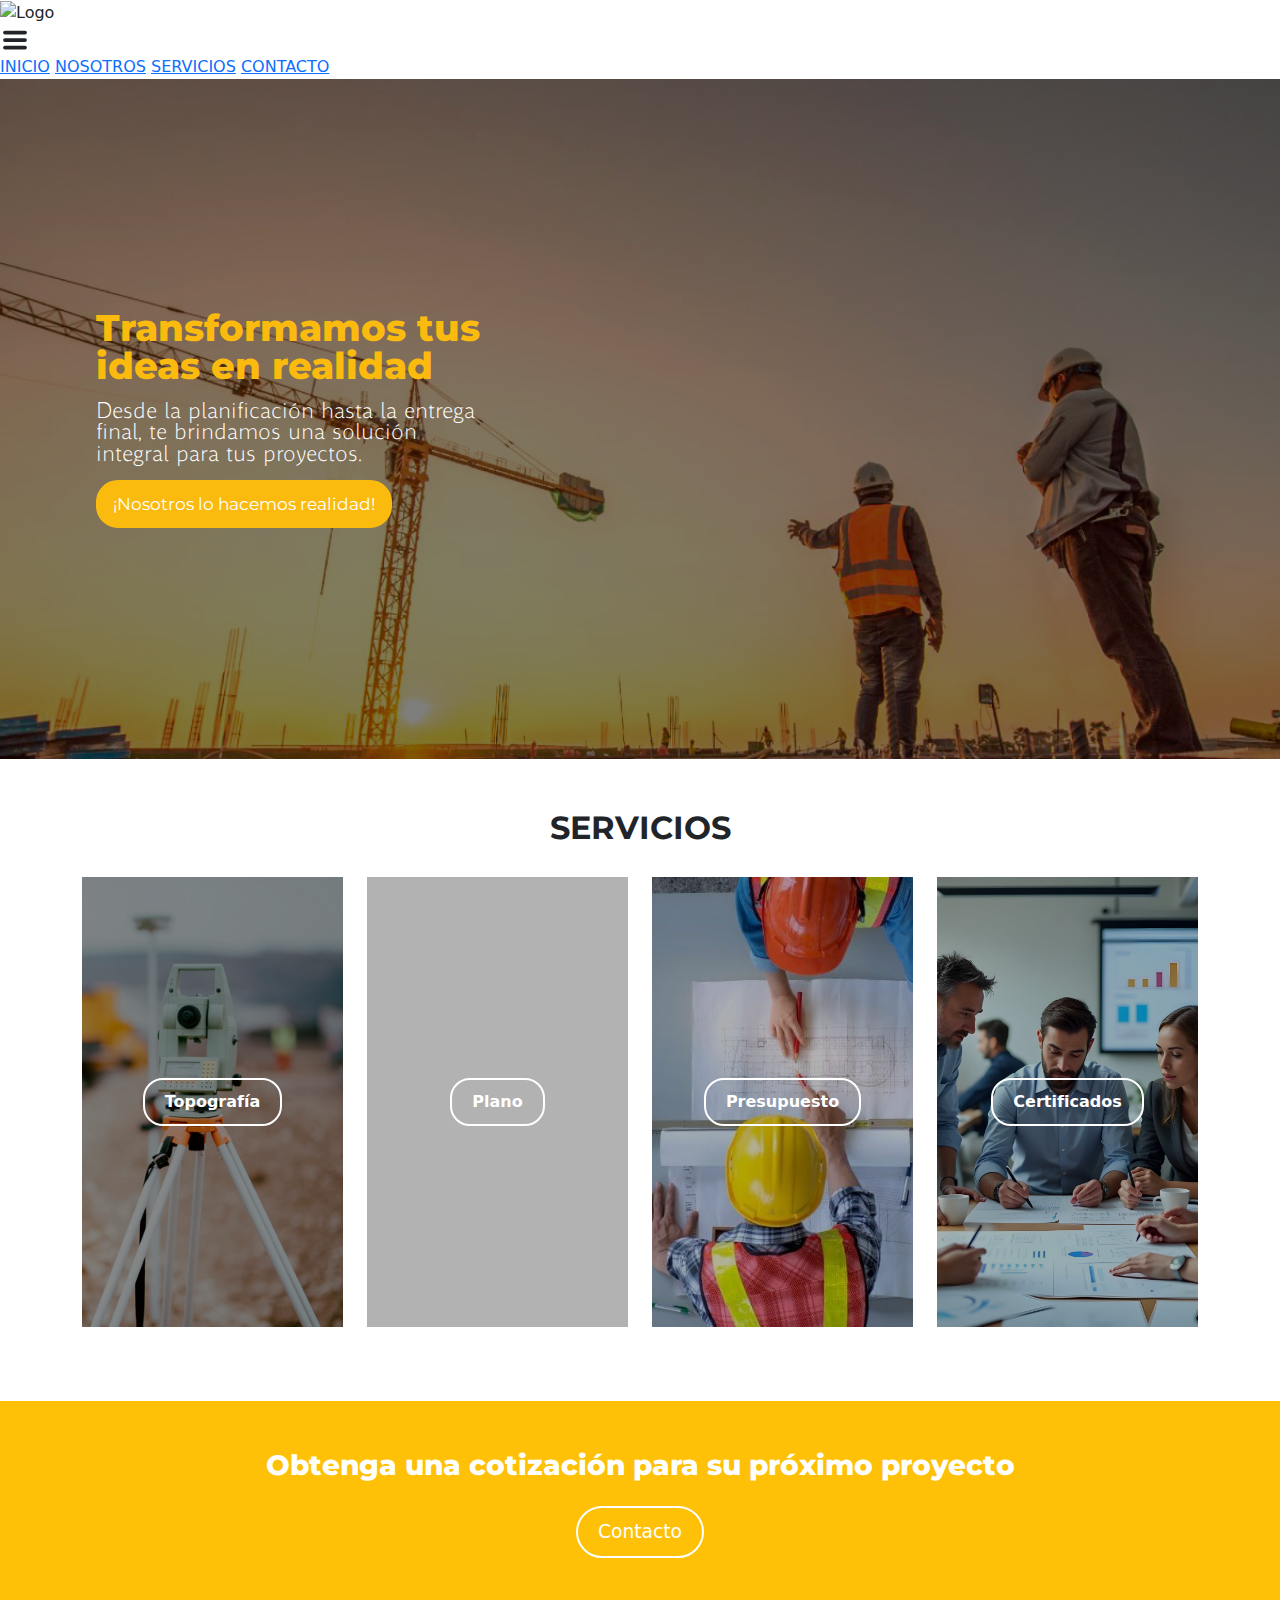
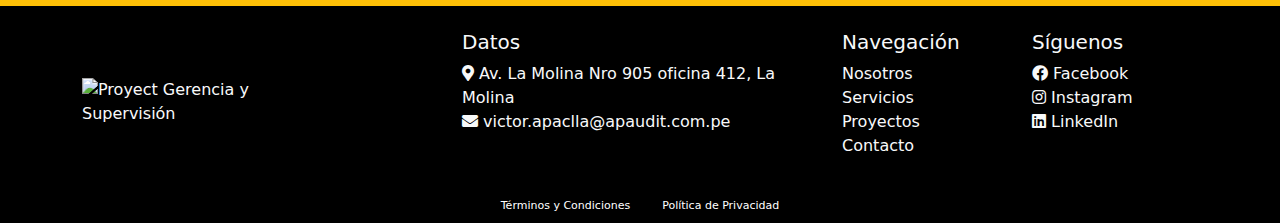
==== index.html @ 851f0d83 "cambios index" ====
<!DOCTYPE html>
<html lang="es">
<head>
    <meta charset="UTF-8">
    <meta name="viewport" content="width=device-width, initial-scale=1.0">
    <title>Inicio</title>
    <!-- Font Awesome (Iconos) -->
    <link href="https://cdnjs.cloudflare.com/ajax/libs/font-awesome/5.10.0/css/all.min.css" rel="stylesheet">
    <!-- Enlace a Bootstrap -->
    <link href="https://cdn.jsdelivr.net/npm/bootstrap@5.3.3/dist/css/bootstrap.min.css" rel="stylesheet" integrity="sha384-QWTKZyjpPEjISv5WaRU9OFeRpok6YctnYmDr5pNlyT2bRjXh0JMhjY6hW+ALEwIH" crossorigin="anonymous">
    <!-- JavaScript para cargar componentes -->
    <script src="./js/scripts.js" defer></script>
    <!-- Enlace al archivo CSS --> 
    <link rel="stylesheet" href="./css/styles.css">
    <!-- CSS - Header -->
    <link href="./css/style_header.css" rel="stylesheet">
    <!-- Google Fonts -->
    <link rel="preconnect" href="https://fonts.googleapis.com">
    <link rel="preconnect" href="https://fonts.gstatic.com" crossorigin>
    <link href="https://fonts.googleapis.com/css2?family=Hind:wght@300;400;500;600;700&family=Montserrat:wght@800&display=swap" rel="stylesheet"> 
</head>
<body>
<!-- Contenedor para el encabezado -->
<div id="navbar-component"></div>

<!-- Sección personalizada del encabezado -->
<div class=" px-5 header-2 header-inicio">
    <div class="col-sm-12 col-lg-5  col-xl-4 mx-lg-5  text-inicio1 ">
         <p>Transformamos tus ideas en realidad</p>
    </div>
    <div class="col-sm-12 col-lg-5 col-xl-4 mx-lg-5 text-inicio2">
        <p>Desde la planificación hasta la entrega final, te brindamos una solución integral para tus proyectos.
        </p>
    </div>
    <div class="col-sm-12 col-lg-5 col-xl-3 mx-lg-5 text-inicio3">
        <p>¡Nosotros lo hacemos realidad!</p>
    </div>
</div>

<!-- Sección de Servicios -->
<section class="servicios-section" id="servicios-section">
    <div class="container text-center">
        <!-- Título de Servicios -->
        <div class="servicios-titulo">
            <h2>SERVICIOS</h2>
        </div>
        
        <!-- Contenedor de las tarjetas de servicio -->
        <div class="row servicios-imagenes">
            <!-- Tarjeta de Servicio Topografía -->
            <div class="col-12 col-md-3 mb-4">
                <div class="servicio" style="background-image: url('assets/img/portada-topografia.jpg');">
                    <div class="overlay">
                        <a href="./pages/servicios_topografia.html" class="btn-servicio">Topografía</a>
                    </div>
                </div>
            </div>
            <!-- Tarjeta de Servicio Plano -->
            <div class="col-12 col-md-3 mb-4">
                <div class="servicio" style="background-image: url('assets/img/portada-plano.jpg');">
                    <div class="overlay">
                        <a href="./pages/servicios_planos.html" class="btn-servicio">Plano</a>
                    </div>
                </div>
            </div>
            <!-- Tarjeta de Servicio Presupuesto -->
            <div class="col-12 col-md-3 mb-4">
                <div class="servicio" style="background-image: url('assets/img/portada-presupuestos.jpg');">
                    <div class="overlay">
                        <a href="./pages/servicios_presupuesto.html" class="btn-servicio">Presupuesto</a>
                    </div>
                </div>
            </div>
            <!-- Tarjeta de Servicio Certificados -->
            <div class="col-12 col-md-3 mb-4">
                <div class="servicio" style="background-image: url('assets/img/portada-certificados.jpg');">
                    <div class="overlay">
                        <a href="./pages/servicios_certificados.html" class="btn-servicio">Certificados</a>
                    </div>
                </div>
            </div>
        </div>
    </div>
</section>  
<!-- Sección de Contacto -->
<section class="bg-warning text-center py-5 contac">
    <div class="container d-flex flex-column align-items-center">
      <h3 class="text-white subtitle-nosotros2">Obtenga una cotización para su próximo proyecto</h3>
      <a href="./pages/contacto.html" class="btn-contacto mt-3">Contacto</a>
    </div>
</section>
  
<!-- El div donde se cargará el footer -->
<div id="footer-placeholder"></div>

<!-- Script de bootstrap -->
<script src="https://cdn.jsdelivr.net/npm/bootstrap@5.3.3/dist/js/bootstrap.bundle.min.js" integrity="sha384-YvpcrYf0tY3lHB60NNkmXc5s9fDVZLESaAA55NDzOxhy9GkcIdslK1eN7N6jIeHz" crossorigin="anonymous"></script>
</body>
</html>
---- css/style_header.css ----
.header-1 {
    background-color: black;
    padding-top: 120px; 
    
    height: 260px; width: 100%; 
    display: flex; 
    flex-direction: column; 
    align-items: center;
}
.header-2{
    background-image: linear-gradient(rgba(0, 0, 0, 0.5), rgba(0, 0, 0, 0.5)), url(../assets/img/portada-nosotros.jpg);   
    width: 100%;
    height: 680px;
    background-size: cover;
    background-position: center;
    background-repeat: no-repeat;

    display: flex;
    flex-direction: column;
    align-items: flex-start;
    justify-content: center;
}

.header-inicio{
    background-image: linear-gradient(rgba(0, 0, 0, 0.5), rgba(0, 0, 0, 0.5)), url(../assets/img/img_inicio.png);
    background-position: bottom;
}
.text-inicio1 {  
    font-family: 'Montserrat', sans-serif;
    color: #fbbb0e;
    font-size: 28pt;
    font-weight: 800;
    text-align: left;
    line-height: 1;
}
.text-inicio2 {  
    text-align: left;
    color: #ffffff;
    font-size: 16pt;
    font-family: 'Amulya-Light', sans-serif;
    line-height: 1;
}
.text-inicio3 {  
    font-family: 'Montserrat', sans-serif;
    background-color: #fbbb0e;
    color:#ffffff;
    border: 6px solid #fbbb0e;
    border-radius:  22px;
    font-size: 13pt;
    justify-items: center;
    align-items: center; /* Centrar verticalmente */
    text-align: center;
    margin: 0px;

}

.text-inicio3 p {
    margin: 0px;
    padding: 5px;
}

.subtitle-nosotros{
    font-family: 'Montserrat', sans-serif;
    font-size: 21pt;
    font-weight: 800;
    padding-bottom: 15px;

}
.subtitle-nosotros2 {
    font-family: 'Montserrat', sans-serif;
    font-size: 21pt;
    font-weight: 800;
    transition: font-size 0.3s ease;
    
}
.parrafo-nosotros{
    font-family: 'Amulya-Light', sans-serif;
}
.contac:hover .subtitle-nosotros2 {
    font-size: 24pt; /* Tamaño del texto cuando se pasa el mouse sobre la sección */
    transform: scale(1.1); 
}

.btn-contacto{
    padding: 10px 20px;              
    border: 2px solid white;        
    background-color: transparent;   
    color: white;                   
    border-radius: 30px;             
    cursor: pointer;                 
    font-size: 16px;                 
    transition: background-color 0.3s, color 0.3s; 
    text-decoration: none;
    font-size: 14pt;
  }
  .btn-contacto:hover{
    background-color: white;        
    color: black; 
  }
.text-nosotros1 {  
    font-family: 'Montserrat', sans-serif;
    color: #ffffff;
    font-size: 24pt;
    font-weight: 800;
    text-align: left;
}
.text-nosotros2 {  
    text-align: left;
    color: #ffffff;
    font-size: 14pt;
    font-family: 'Amulya-Light', sans-serif;
  
}


.titulo-head {
    font-family: 'Montserrat', sans-serif;
    color: #ffffff;
    font-size: 25pt;
    font-weight: 900;
}
.subtitulo-head {
    font-family: 'Hind', sans-serif;
    color: #fbbb0e;
    font-size: 20pt;
    font-weight: 400;
}

/* Estilo para la sección de Servicios */
.servicios-section {
    padding: 50px 0;
}

/* Título de la sección */
.servicios-titulo h2 {
    font-weight: bold;
    font-family: 'Montserrat', sans-serif;
    margin-bottom: 30px;
}


.servicio {
    position: relative;
    height: 450px;
    background-size: cover;
    background-position: center center;
    
    overflow: hidden;
    transition: transform 0.5s ease;
}

.servicio:hover {
    transform: scale(1.05); /
}

.overlay {
    position: absolute;
    top: 0;
    left: 0;
    right: 0;
    bottom: 0;
    background-color: rgba(0, 0, 0, 0.3); 
    display: flex;
    align-items: center;
    justify-content: center;
}


.btn-servicio {
    background-color: transparent;
    color: white;
    border: 2px solid white;
    padding: 10px 20px;
    border-radius: 20px; 
    font-weight: bold;
    text-decoration: none;
    transition: background-color 0.3s ease, color 0.3s ease;
}

.btn-servicio:hover {
    background-color: white; /* Fondo blanco al pasar el mouse */
    color: black; /* Cambia el texto a negro */
}

/* Responsividad */
@media (max-width: 768px) {
    .servicio {
        height: 250px;
    }
}

@media (max-width: 576px) {
    .servicio {
        height: 150px;
    }
}

/* Fonts */
@font-face {
    font-family: 'Amulya-Light';
    src: url('../assets/fonts/Amulya-Light.otf') format('truetype');
    font-weight: normal;
    font-style: normal;
}
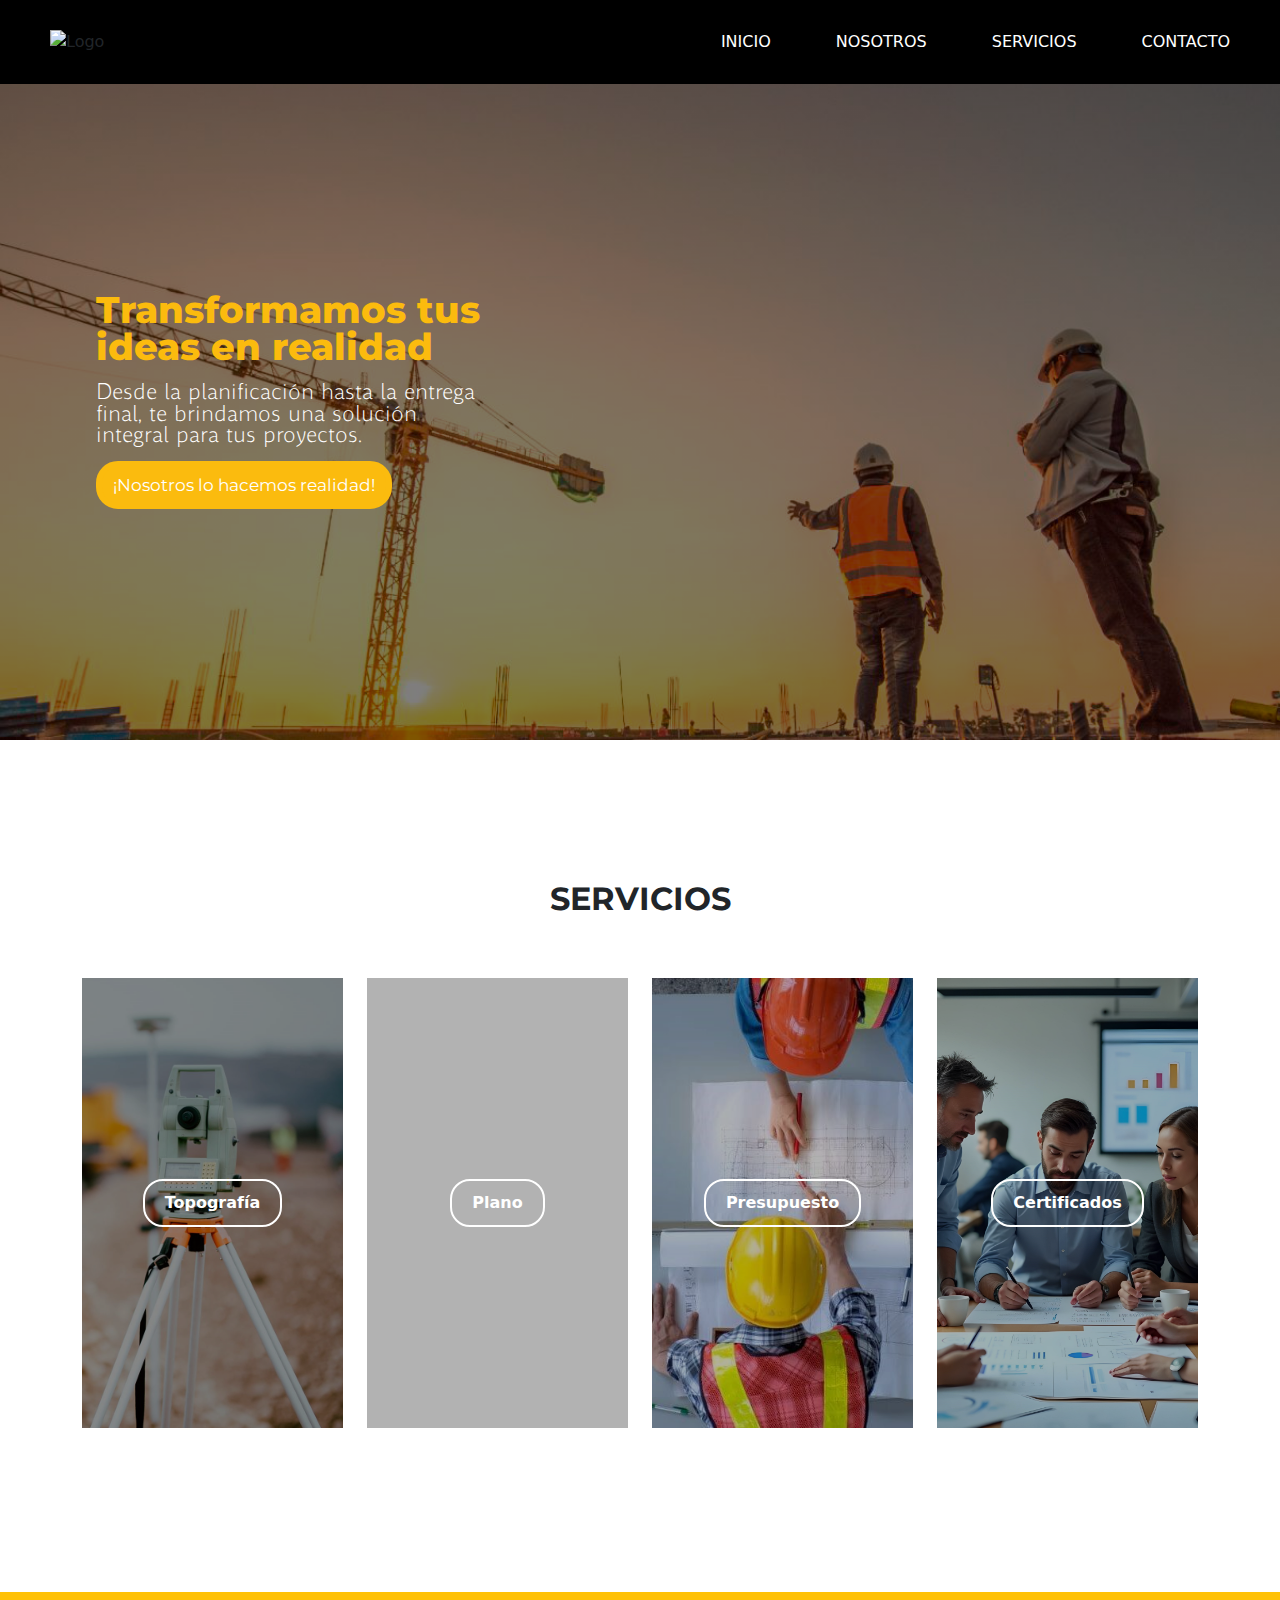
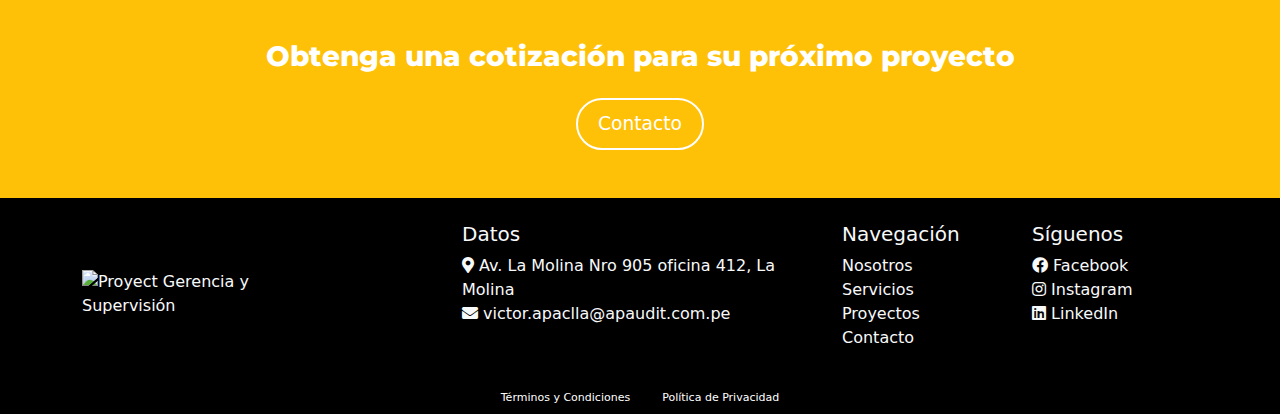
==== commit e84a0c72: "cambios navbar" ====
--- a/index.html
+++ b/index.html
@@ -22,6 +22,8 @@
 <body>
 <!-- Contenedor para el encabezado -->
 <div id="navbar-component"></div>
+
+<div class="content">
 
 <!-- Sección personalizada del encabezado -->
 <div class=" px-5 header-2 header-inicio">
@@ -89,6 +91,7 @@
       <a href="./pages/contacto.html" class="btn-contacto mt-3">Contacto</a>
     </div>
 </section>
+</div>
   
 <!-- El div donde se cargará el footer -->
 <div id="footer-placeholder"></div>
--- a/css/styles.css
+++ b/css/styles.css
@@ -0,0 +1,100 @@
+/* Estilos para el encabezado */
+header {
+    display: flex;
+    align-items: center;
+    justify-content: space-between;
+    position: fixed; /* Posición absoluta para que flote sobre el contenido */
+    width: 100%; /* Abarca todo el ancho de la pantalla */
+    top: 0; /* Se coloca en la parte superior */
+    background-color: black; /* Fondo semitransparente */
+    z-index: 111; /* Asegura que el header esté sobre el contenido */
+  }
+body {
+    margin: 0;
+}
+/* Estilo para el contenido */
+.content {
+    margin-top: 60px;  /* Espacio debajo del navbar (igual a la altura del navbar) */
+  }
+nav {
+    display: flex;
+    gap: 5px;
+    padding-right: 20px;
+}
+
+nav a {
+    color: #fff;
+    text-decoration: none;
+    padding: 15px;
+    margin: 15px;
+}
+header img {
+    margin: 0;
+    padding: 20px 50px;
+}
+
+.hamburger {
+    display: none; /* Oculta el icono del menú hamburguesa */
+}
+
+#nav-menu :hover {
+        background-color:#fbbb0e;
+        border-color: #fbbb0e;
+        border-radius: 10px;
+    }
+
+/* Ejemplo con media query */
+@media (max-width: 768px) {
+    header {
+        justify-content: flex-end;
+        display: flex;
+    }
+
+    .logo {
+        max-width: 180px;
+        margin: 0;
+        padding: 15px;
+    }
+    #nav-menu {
+        display: none; /* Oculta el menú en móviles */
+        flex-direction: column;
+        position: absolute;
+        top: 65px;
+        left: 0; /* Para que comience desde el borde izquierdo */
+        background-color: #333;
+        width: 100%; /* Ocupa todo el ancho */
+        border-radius: 10px;
+        padding: 10px;
+        z-index: 1002;
+      }
+
+    #nav-menu :hover {
+        background-color:#fbbb0e;
+        border-color: #fbbb0e;
+        border-radius: 10px;
+    }
+    nav a {
+        padding: 5px 20px;
+        margin: 5px;
+    }
+    
+      /* Icono del menú hamburguesa alineado a la izquierda */
+    .hamburger {
+        display: block;
+        position: absolute;
+        left: 12px;
+        top: 0;
+        height: 40px;
+        width: 40px;
+        padding: 20px 20px;
+        background-color: transparent;
+        z-index: 1002;
+        cursor: pointer;
+        color: #fff;
+        font-weight: bold;
+    }
+      /* Muestra el menú cuando se activa la clase 'open' */
+      #nav-menu.open {
+        display: flex;
+      }
+}--- a/css/style_header.css
+++ b/css/style_header.css
@@ -106,8 +106,8 @@
 }
 .text-nosotros2 {  
     text-align: left;
-    color: #ffffff;
-    font-size: 14pt;
+    color: black;
+    font-size: 15pt;
     font-family: 'Amulya-Light', sans-serif;
   
 }
@@ -128,14 +128,15 @@
 
 /* Estilo para la sección de Servicios */
 .servicios-section {
-    padding: 50px 0;
+    padding: 140px 0;
+    
 }
 
 /* Título de la sección */
 .servicios-titulo h2 {
     font-weight: bold;
     font-family: 'Montserrat', sans-serif;
-    margin-bottom: 30px;
+    margin-bottom: 60px;
 }
 
 
@@ -187,6 +188,18 @@
     .servicio {
         height: 250px;
     }
+
+    .servicios-section {
+        padding: 100px 0;
+        
+    }
+
+    /* Título de la sección */
+    .servicios-titulo h2 {
+    font-weight: bold;
+    font-family: 'Montserrat', sans-serif;
+    margin-bottom: 50px;
+    }
 }
 
 @media (max-width: 576px) {
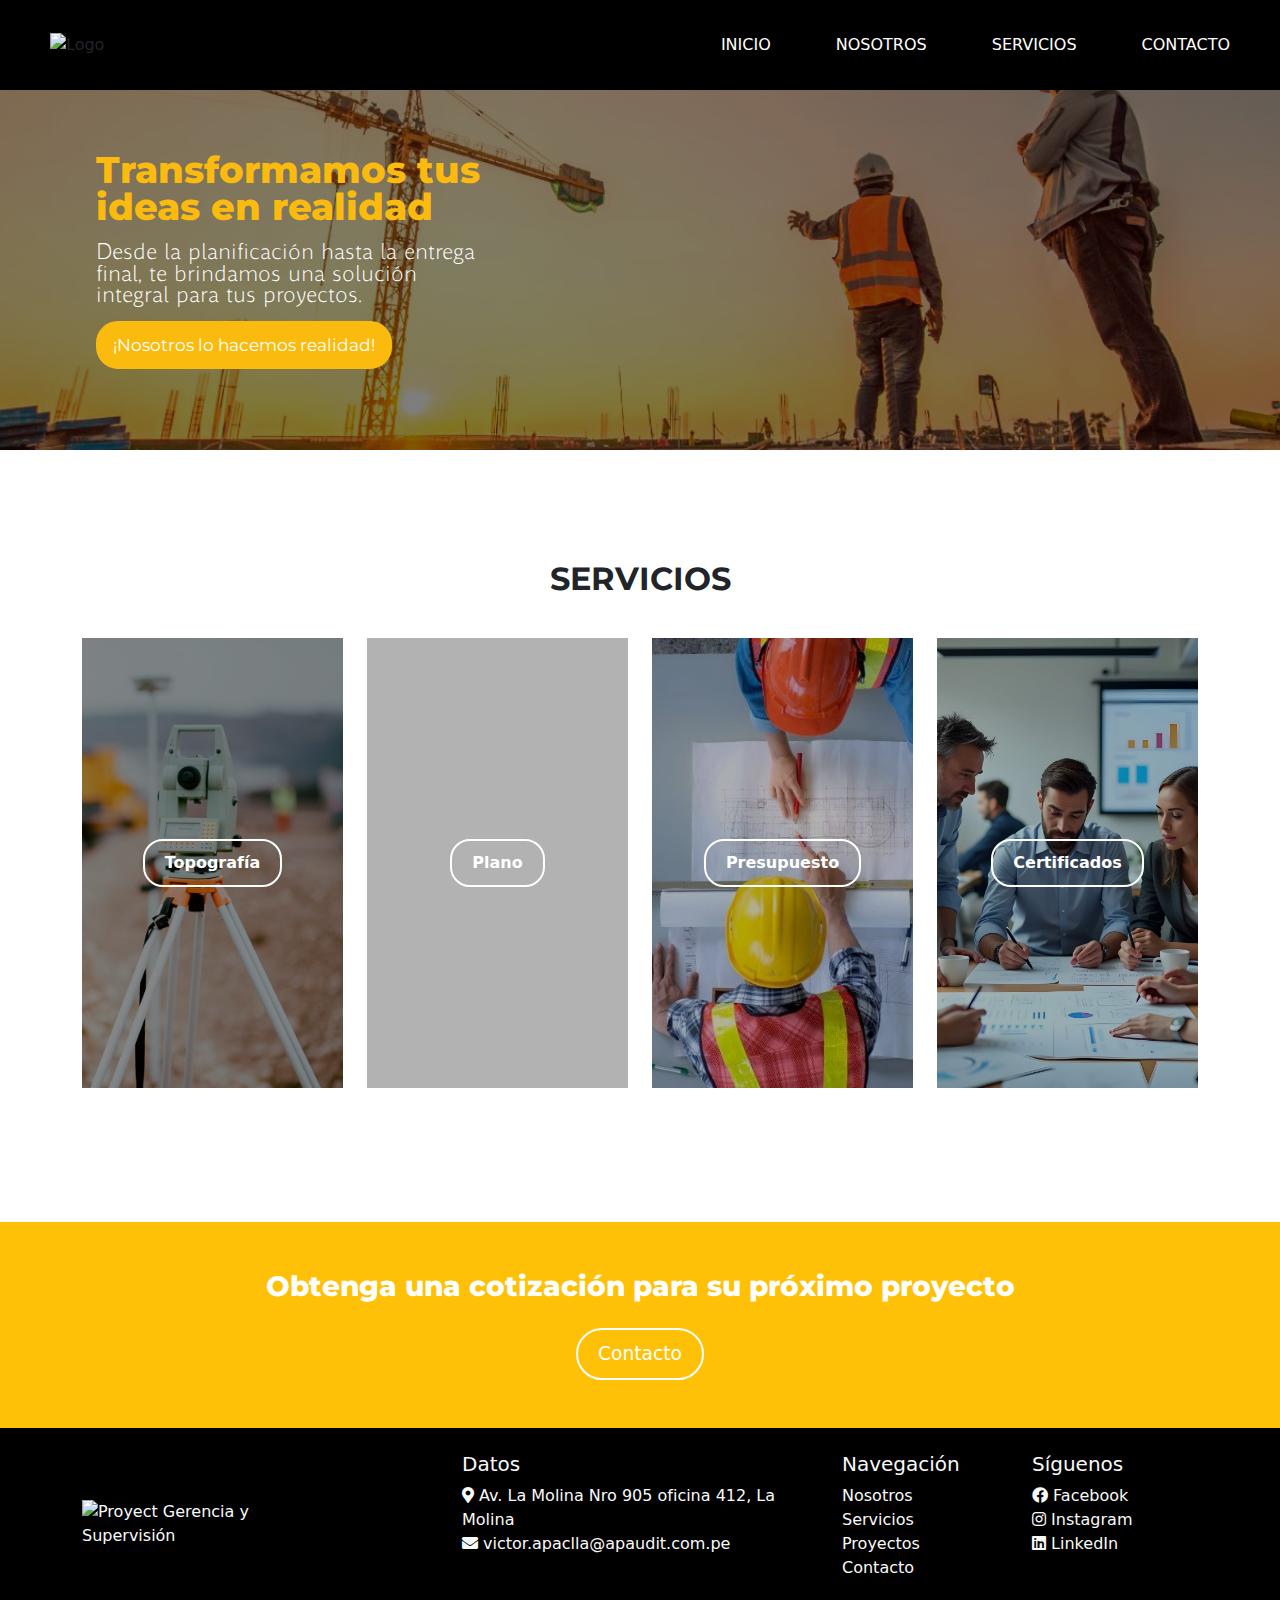
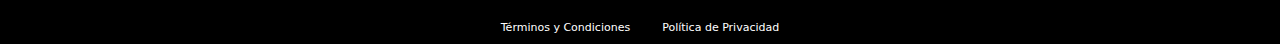
==== commit f3789751: "navbar" ====
--- a/index.html
+++ b/index.html
@@ -22,8 +22,6 @@
 <body>
 <!-- Contenedor para el encabezado -->
 <div id="navbar-component"></div>
-
-<div class="content">
 
 <!-- Sección personalizada del encabezado -->
 <div class=" px-5 header-2 header-inicio">
@@ -91,7 +89,7 @@
       <a href="./pages/contacto.html" class="btn-contacto mt-3">Contacto</a>
     </div>
 </section>
-</div>
+
   
 <!-- El div donde se cargará el footer -->
 <div id="footer-placeholder"></div>
--- a/css/styles.css
+++ b/css/styles.css
@@ -1,6 +1,7 @@
 /* Estilos para el encabezado */
 header {
     display: flex;
+    height: 90px;
     align-items: center;
     justify-content: space-between;
     position: fixed; /* Posición absoluta para que flote sobre el contenido */
@@ -14,7 +15,7 @@
 }
 /* Estilo para el contenido */
 .content {
-    margin-top: 60px;  /* Espacio debajo del navbar (igual a la altura del navbar) */
+    margin-top: 80px;  /* Espacio debajo del navbar (igual a la altura del navbar) */
   }
 nav {
     display: flex;
--- a/css/style_header.css
+++ b/css/style_header.css
@@ -8,9 +8,9 @@
     align-items: center;
 }
 .header-2{
-    background-image: linear-gradient(rgba(0, 0, 0, 0.5), rgba(0, 0, 0, 0.5)), url(../assets/img/portada-nosotros.jpg);   
+    background-image: linear-gradient(rgba(0, 0, 0, 0.5), rgba(0, 0, 0, 0.5)), url(../assets/img/portada-nosotros.png);   
     width: 100%;
-    height: 680px;
+    height: 380px;
     background-size: cover;
     background-position: center;
     background-repeat: no-repeat;
@@ -19,6 +19,7 @@
     flex-direction: column;
     align-items: flex-start;
     justify-content: center;
+    margin-top: 70px;
 }
 
 .header-inicio{
@@ -106,7 +107,7 @@
 }
 .text-nosotros2 {  
     text-align: left;
-    color: black;
+    color: white;
     font-size: 15pt;
     font-family: 'Amulya-Light', sans-serif;
   
@@ -128,7 +129,7 @@
 
 /* Estilo para la sección de Servicios */
 .servicios-section {
-    padding: 140px 0;
+    padding: 110px 0;
     
 }
 
@@ -136,7 +137,7 @@
 .servicios-titulo h2 {
     font-weight: bold;
     font-family: 'Montserrat', sans-serif;
-    margin-bottom: 60px;
+    margin-bottom: 40px;
 }
 
 
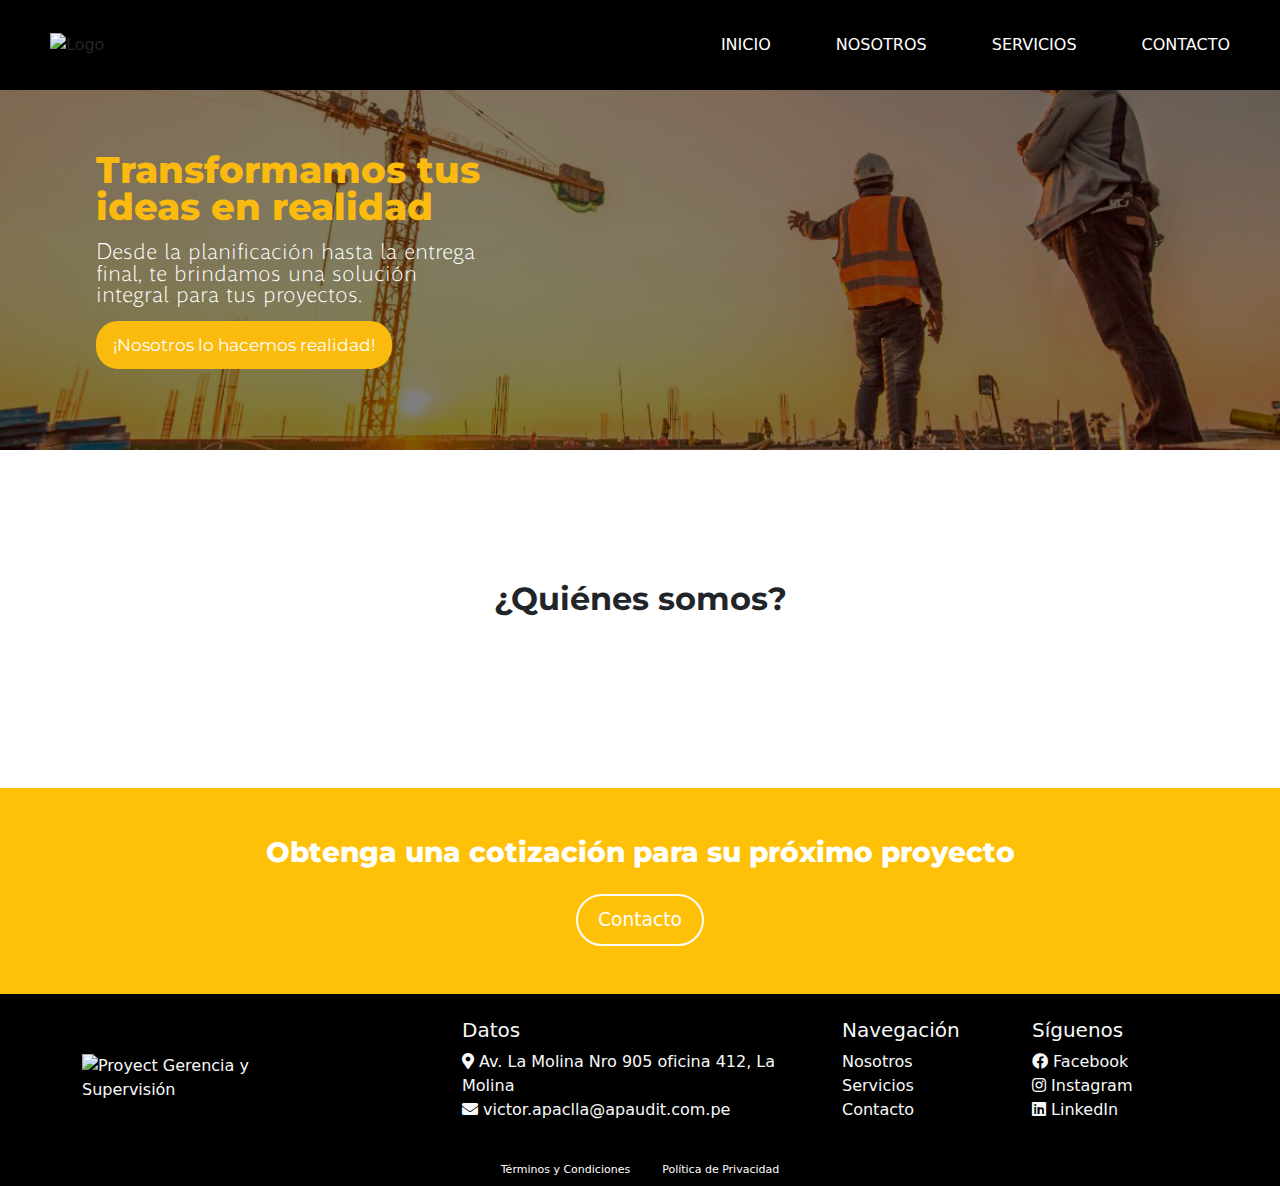
==== commit 784c0f94: "sub-servicios" ====
--- a/index.html
+++ b/index.html
@@ -42,44 +42,9 @@
     <div class="container text-center">
         <!-- Título de Servicios -->
         <div class="servicios-titulo">
-            <h2>SERVICIOS</h2>
+            <h2>¿Quiénes somos?</h2>
         </div>
         
-        <!-- Contenedor de las tarjetas de servicio -->
-        <div class="row servicios-imagenes">
-            <!-- Tarjeta de Servicio Topografía -->
-            <div class="col-12 col-md-3 mb-4">
-                <div class="servicio" style="background-image: url('assets/img/portada-topografia.jpg');">
-                    <div class="overlay">
-                        <a href="./pages/servicios_topografia.html" class="btn-servicio">Topografía</a>
-                    </div>
-                </div>
-            </div>
-            <!-- Tarjeta de Servicio Plano -->
-            <div class="col-12 col-md-3 mb-4">
-                <div class="servicio" style="background-image: url('assets/img/portada-plano.jpg');">
-                    <div class="overlay">
-                        <a href="./pages/servicios_planos.html" class="btn-servicio">Plano</a>
-                    </div>
-                </div>
-            </div>
-            <!-- Tarjeta de Servicio Presupuesto -->
-            <div class="col-12 col-md-3 mb-4">
-                <div class="servicio" style="background-image: url('assets/img/portada-presupuestos.jpg');">
-                    <div class="overlay">
-                        <a href="./pages/servicios_presupuesto.html" class="btn-servicio">Presupuesto</a>
-                    </div>
-                </div>
-            </div>
-            <!-- Tarjeta de Servicio Certificados -->
-            <div class="col-12 col-md-3 mb-4">
-                <div class="servicio" style="background-image: url('assets/img/portada-certificados.jpg');">
-                    <div class="overlay">
-                        <a href="./pages/servicios_certificados.html" class="btn-servicio">Certificados</a>
-                    </div>
-                </div>
-            </div>
-        </div>
     </div>
 </section>  
 <!-- Sección de Contacto -->
--- a/css/style_header.css
+++ b/css/style_header.css
@@ -8,7 +8,7 @@
     align-items: center;
 }
 .header-2{
-    background-image: linear-gradient(rgba(0, 0, 0, 0.5), rgba(0, 0, 0, 0.5)), url(../assets/img/portada-nosotros.png);   
+    background-image: linear-gradient(rgba(0, 0, 0, 0.5), rgba(0, 0, 0, 0.5)), url(../assets/img/portada-nosotros2.jpeg);   
     width: 100%;
     height: 380px;
     background-size: cover;
@@ -129,7 +129,7 @@
 
 /* Estilo para la sección de Servicios */
 .servicios-section {
-    padding: 110px 0;
+    padding: 130px 0;
     
 }
 
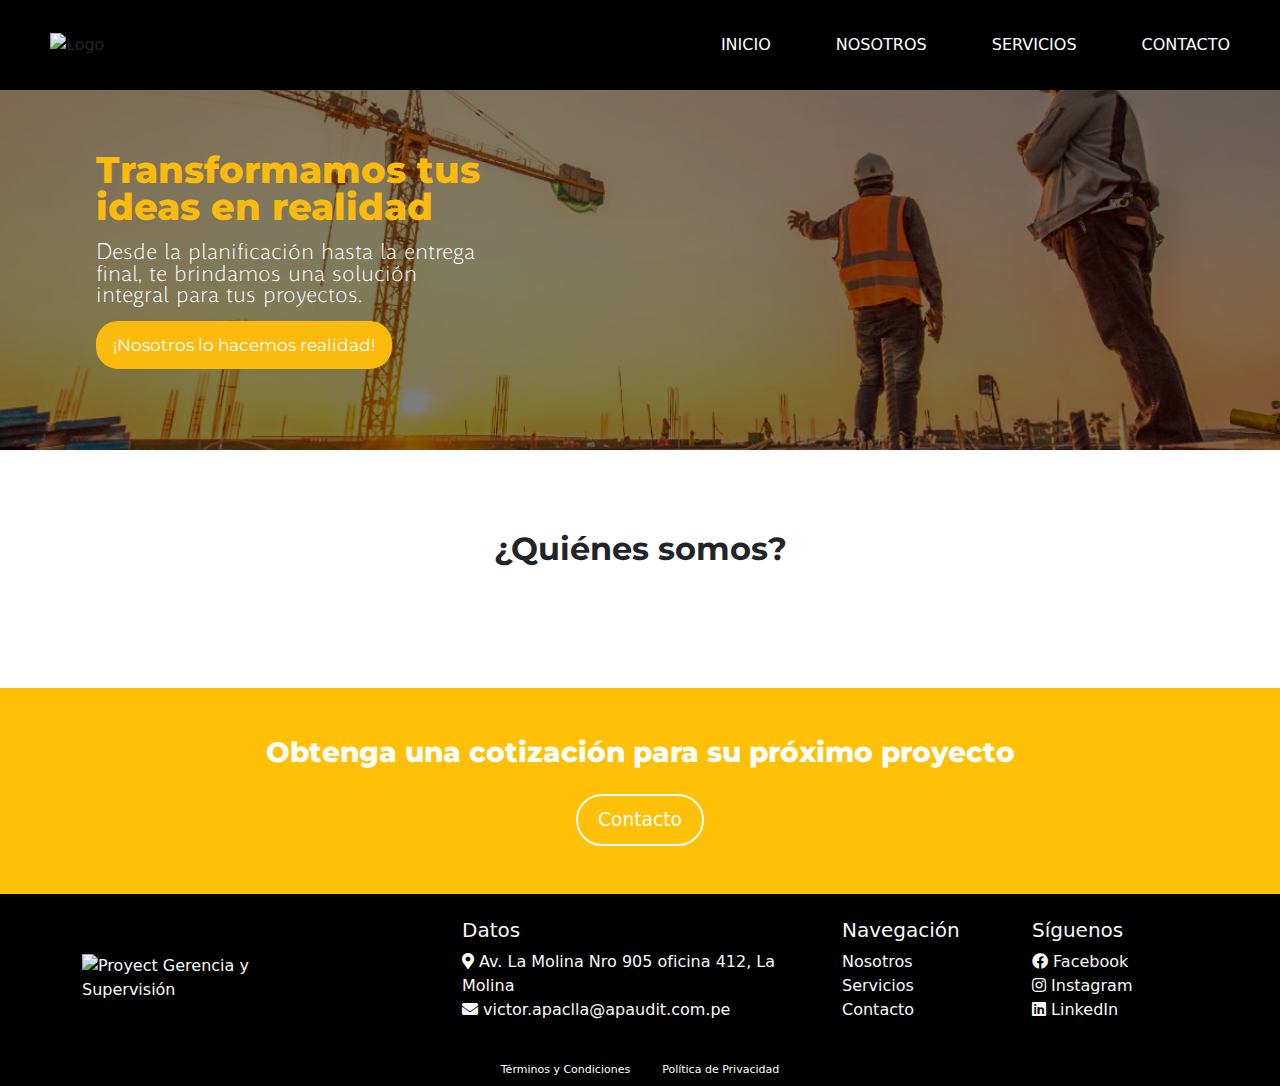
==== commit 5bb6cf09: "Cambios: Servicios" ====
--- a/index.html
+++ b/index.html
@@ -38,7 +38,7 @@
 </div>
 
 <!-- Sección de Servicios -->
-<section class="servicios-section" id="servicios-section">
+<section class="inicio-section">
     <div class="container text-center">
         <!-- Título de Servicios -->
         <div class="servicios-titulo">
--- a/css/style_header.css
+++ b/css/style_header.css
@@ -8,6 +8,21 @@
     align-items: center;
 }
 .header-2{
+    background-image: linear-gradient(rgba(0, 0, 0, 0.5), rgba(0, 0, 0, 0.5)), url(../assets/img/portada-nosotros2.jpeg);   
+    width: 100%;
+    height: 380px;
+    background-size: cover;
+    background-position: center;
+    background-repeat: no-repeat;
+
+    display: flex;
+    flex-direction: column;
+    align-items: flex-start;
+    justify-content: center;
+    margin-top: 70px;
+}
+
+.header-servicios{
     background-image: linear-gradient(rgba(0, 0, 0, 0.5), rgba(0, 0, 0, 0.5)), url(../assets/img/portada-nosotros2.jpeg);   
     width: 100%;
     height: 380px;
@@ -105,6 +120,14 @@
     font-weight: 800;
     text-align: left;
 }
+.text-servicios1 {  
+    color: #ffffff;
+    font-weight: bold;
+    font-family: 'Montserrat', sans-serif;
+    font-size: 26pt;
+    font-weight: 800;
+    text-align: left;
+}
 .text-nosotros2 {  
     text-align: left;
     color: white;
@@ -129,7 +152,12 @@
 
 /* Estilo para la sección de Servicios */
 .servicios-section {
-    padding: 130px 0;
+    padding: 60px 0 80px 0;
+    
+}
+
+.inicio-section {
+    padding: 80px 0;
     
 }
 
@@ -141,9 +169,10 @@
 }
 
 
+
 .servicio {
     position: relative;
-    height: 450px;
+    height: 420px;
     background-size: cover;
     background-position: center center;
     
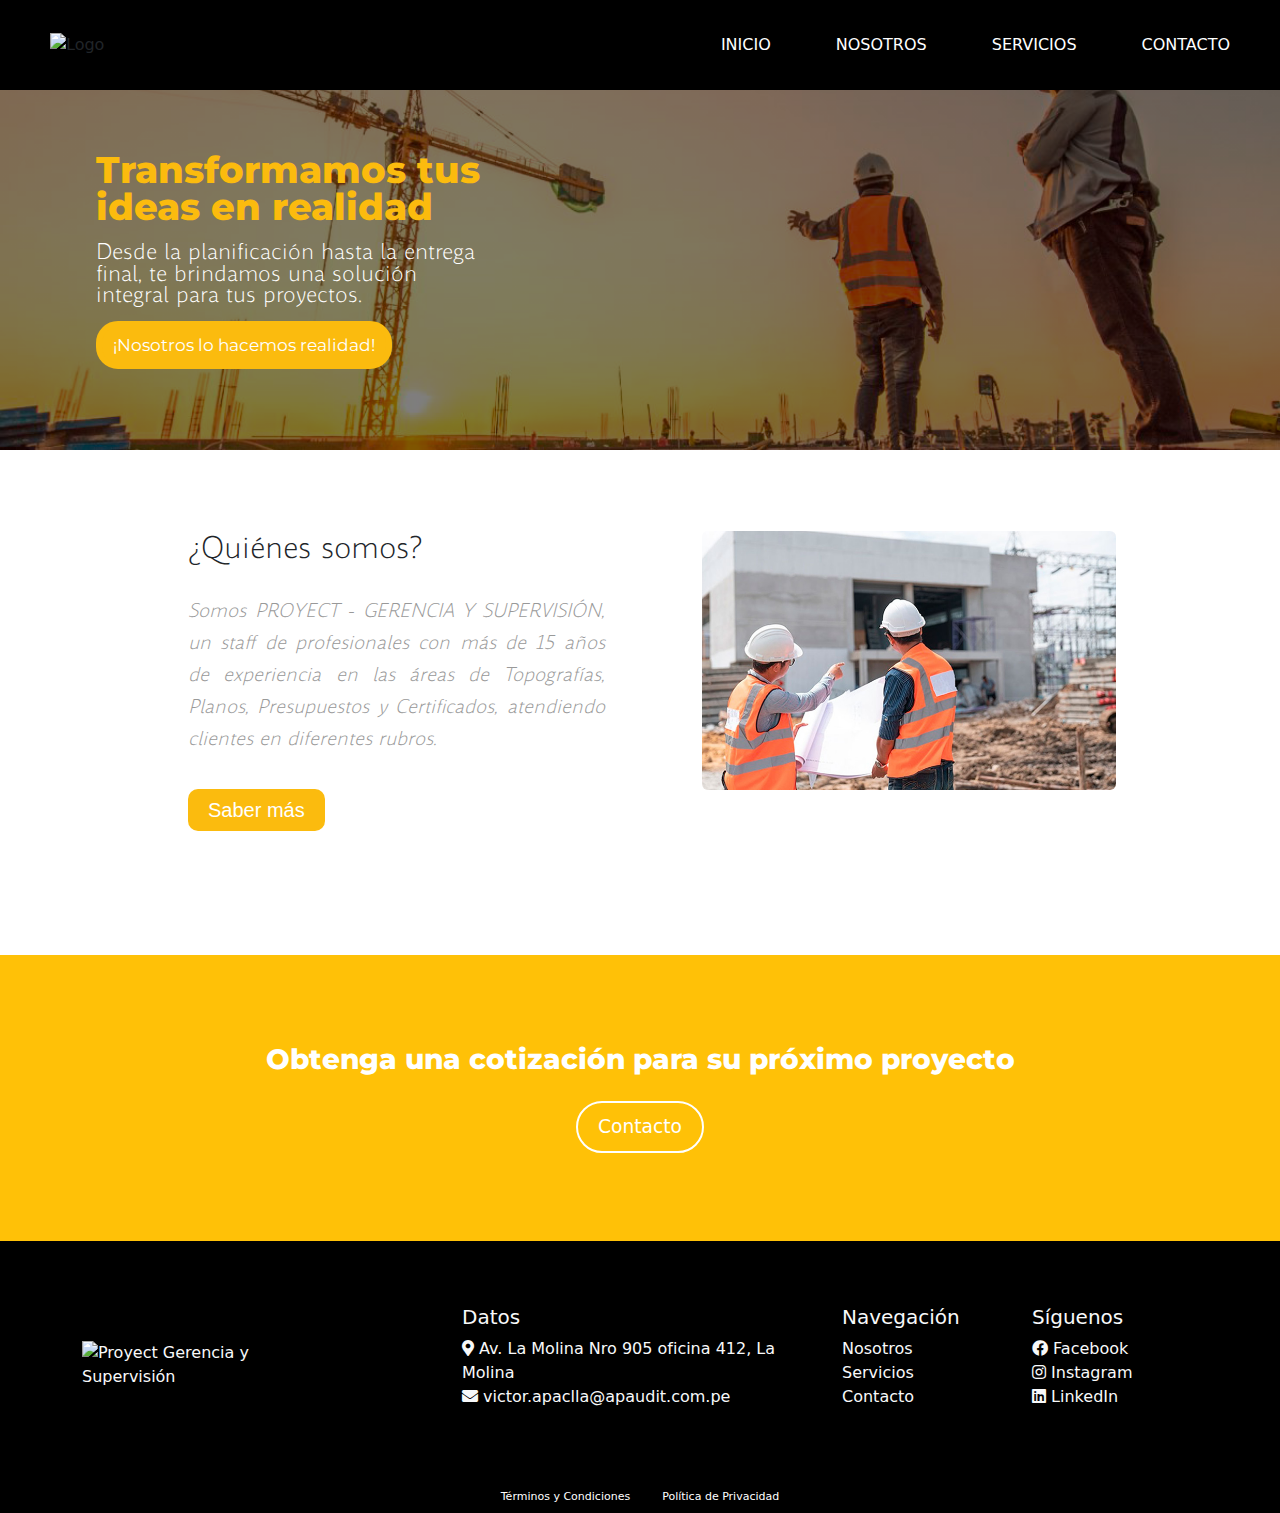
==== commit ee222cda: "cambios-inicio" ====
--- a/index.html
+++ b/index.html
@@ -14,6 +14,8 @@
     <link rel="stylesheet" href="./css/styles.css">
     <!-- CSS - Header -->
     <link href="./css/style_header.css" rel="stylesheet">
+    <!-- CSS - Container -->
+    <link href="./css/style_container.css" rel="stylesheet">
     <!-- Google Fonts -->
     <link rel="preconnect" href="https://fonts.googleapis.com">
     <link rel="preconnect" href="https://fonts.gstatic.com" crossorigin>
@@ -39,10 +41,15 @@
 
 <!-- Sección de Servicios -->
 <section class="inicio-section">
-    <div class="container text-center">
-        <!-- Título de Servicios -->
-        <div class="servicios-titulo">
+    <div class="inicio-container">
+        <!-- Título de Inicio -->
+        <div class="inicio-titulo col-sm-12 col-lg-5 mx-lg-5">
             <h2>¿Quiénes somos?</h2>
+            <p> Somos PROYECT - GERENCIA Y SUPERVISIÓN, un staff de profesionales con más de 15 años de experiencia en las áreas de Topografías, Planos, Presupuestos y Certificados, atendiendo clientes en diferentes rubros.</p>
+            <a class="btn-sabermás" href="./pages/nosotros.html"> Saber más </a>
+        </div>
+        <div class="inicio-imagen col-sm-12 col-lg-5 mx-lg-5">
+            <img src="./assets/img/imagen-inicio.jpg" alt="Inicio" class="img-fluid">
         </div>
         
     </div>
--- a/css/styles.css
+++ b/css/styles.css
@@ -32,6 +32,21 @@
 header img {
     margin: 0;
     padding: 20px 50px;
+}
+
+.btn-sabermás{
+        background-color:#fbbb0e;
+        border-color: #fbbb0e;
+        border-radius: 10px;
+        padding: 10px 20px;
+        color: #fff;
+        font-family: 'Amulya', sans-serif;
+        font-size: 15pt;
+        text-decoration: none;
+}
+.btn-sabermás:hover {
+    background-color: black; /* Fondo negro al pasar el mouse */
+    color: white; /* Cambia el texto a blanco */
 }
 
 .hamburger {
--- a/css/style_header.css
+++ b/css/style_header.css
@@ -23,7 +23,7 @@
 }
 
 .header-servicios{
-    background-image: linear-gradient(rgba(0, 0, 0, 0.5), rgba(0, 0, 0, 0.5)), url(../assets/img/portada-nosotros2.jpeg);   
+    background-image: linear-gradient(rgba(0, 0, 0, 0.4), rgba(0, 0, 0, 0.4)), url(../assets/img/servicios-header.jpg);   
     width: 100%;
     height: 380px;
     background-size: cover;
@@ -86,11 +86,13 @@
     font-family: 'Montserrat', sans-serif;
     font-size: 21pt;
     font-weight: 800;
+    
     transition: font-size 0.3s ease;
     
 }
 .parrafo-nosotros{
     font-family: 'Amulya-Light', sans-serif;
+    text-align: justify;
 }
 .contac:hover .subtitle-nosotros2 {
     font-size: 24pt; /* Tamaño del texto cuando se pasa el mouse sobre la sección */
@@ -132,6 +134,7 @@
     text-align: left;
     color: white;
     font-size: 15pt;
+    text-align: justify;
     font-family: 'Amulya-Light', sans-serif;
   
 }
@@ -157,8 +160,43 @@
 }
 
 .inicio-section {
-    padding: 80px 0;
-    
+    /*padding: 85px 150px;*/
+    margin: 80px 140px;
+    
+}
+.inicio-titulo, .inicio-imagen {
+    flex: 1; /* Esto asigna el mismo espacio a cada elemento */
+    max-width: 50%; /* Limita cada elemento al 50% del ancho */
+    box-sizing: border-box; /* Asegura que el padding y borde no incrementen el ancho */
+    margin: 0px 20px;
+}
+
+.inicio-titulo {
+    padding: 0 0 50px 0;
+}
+
+
+.inicio-imagen img {
+    width: 100%;
+    border-radius: 7px;
+    border:#ffffff27 1px solid;
+}
+
+.inicio-titulo h2 {
+    font-size: 22pt;
+    font-family: 'Amulya-Light', sans-serif;
+    margin-bottom: 30px;
+}
+.inicio-titulo p {
+    font-style: italic;
+    font-family: 'Amulya-Light', sans-serif;
+    line-height: 32px;
+    font-weight: 300;
+    font-size: 14pt;
+    text-align: justify;
+    color: #999;
+    unicode-bidi: isolate;
+    margin-bottom: 40px;
 }
 
 /* Título de la sección */
@@ -219,7 +257,7 @@
         height: 250px;
     }
 
-    .servicios-section {
+    .servicios-section, .inicio-section {
         padding: 100px 0;
         
     }
@@ -231,6 +269,7 @@
     margin-bottom: 50px;
     }
 }
+
 
 @media (max-width: 576px) {
     .servicio {
--- a/css/style_container.css
+++ b/css/style_container.css
@@ -0,0 +1,235 @@
+.container {
+    flex:1;
+    flex-direction: column;
+    margin: 40px;
+}
+.container2 {
+    display: flex;
+    flex-wrap: wrap;
+    margin: 60px auto;
+    justify-content: center;
+    align-items: center;
+    max-width: 1000px;
+}
+
+.rowcontainer {
+    display: flex;
+    flex-direction: column; /* Alinea r1 y r2 en columna */
+    justify-content: flex-start;
+    align-items: center;
+    padding: 1rem;
+    border: 1px solid #ddd;
+    border-radius: 4px;
+    background-color: #fff;
+    flex: 0 0 calc(50% - 40px); /* 50% menos márgenes */
+    margin: 20px;
+    box-shadow: 0px 0px 10px 0px #999;
+    height: 430px; /* Altura fija del rowcontainer */
+    text-align: center;
+    overflow: hidden;
+}
+
+.rowcontainer2 {
+    display: flex;
+    flex-direction: row;
+    justify-content: space-between;
+    width: 100%;
+}
+.inicio-container {
+    display: flex;
+    flex: 1;
+    flex-direction: row;
+    justify-content: space-between;
+}
+
+.r2 {
+    flex: 0 0 47%; /* Ocupa el 60% del alto del rowcontainer */
+    width: 100%; /* Asegura que ocupe el ancho completo */
+    display: flex;
+    justify-content: center; /* Centra horizontalmente */
+    align-items: center; /* Centra verticalmente */
+    overflow: hidden; /* Oculta cualquier desbordamiento */
+    position: relative; /* Para manejar imágenes perfectamente centradas */
+}
+
+.r2 img {
+    width: 100%; /* Asegura que la imagen ocupe todo el ancho disponible */
+    height: 100%; /* Asegura que ocupe toda la altura disponible */
+    object-fit: cover; /* Ajusta la imagen dentro del espacio sin deformarla */
+    border-radius: 4px; /* Opcional: añade bordes redondeados */
+}
+
+.r1 {
+    flex: 0 0 53%; /* Ocupa el 40% del alto del rowcontainer */
+    width: 100%; /* Asegura que use todo el ancho */
+    display: flex;
+    height: auto;
+    flex-direction: column;
+    align-items: center;
+    padding: 0.5rem;
+    padding-bottom: 0;
+    text-align: center;
+    overflow: hidden; /* Evita desbordamiento */
+}
+
+.r1 h2 {
+    font-family: 'Amulya', sans-serif;
+    font-weight: bold;
+    font-size: clamp(1.5rem, 2.5vw, 1.2rem); /* Tamaño responsivo del texto */
+    margin: 0.5rem 0;
+    text-align: center;
+    line-height: 1.2; /* Espaciado entre líneas */
+}
+
+.r1 p {
+    font-family: 'Amulya-Light', sans-serif;
+    font-size: clamp(0.9rem, 3vw, 1rem); /* Tamaño responsivo del texto */
+    margin: 0;
+    text-align: center;
+    line-height: 1.4; /* Espaciado entre líneas */
+    overflow: hidden; /* Evita desbordamiento */
+    text-overflow: ellipsis;
+    white-space: normal;
+    word-wrap: break-word;
+}
+
+.r4 {
+    margin: 100px 50px 0px 120px;
+}
+
+.r4 h2{
+    font-family: 'Amulya', sans-serif;
+    font-weight: bold;
+    padding-right: 20px;
+    font-size: 21pt;
+    
+    
+}
+
+.r3 {
+    flex: 2;
+    max-width: 100%; /* Limita cada elemento al 50% del ancho */
+        box-sizing: border-box; /* Asegura que el padding y borde no incrementen el ancho */
+        margin: 15px;
+    position: relative;
+    
+}
+
+.r3 img {
+    width: 100%;
+}
+
+.rowcontainer3 {
+    display: flex;
+    flex: 1;
+    flex-direction: row;
+    justify-content: center;
+    margin: 30px 60px 120px 60px;
+}
+
+.overlay {
+    position: absolute;
+    top: 0;
+    left: 0;
+    width: 100%;
+    background-color: rgba(0, 0, 0, 0.5); /* Color negro semitransparente */
+    display: flex;
+    justify-content: center;
+    align-items: center;
+  }
+  
+  .overlay-text {
+    color: white;
+    font-size: 1.5rem;
+    text-align: center;
+    font-weight: bold;
+  }
+
+  @media (max-width: 980px) {
+    .inicio-section {
+        padding: 40px 0;
+        margin: 20px 40px;
+        
+    }
+
+    .inicio-container {
+        flex: 1 1 100%; /* Ocupa todo el ancho en dispositivos móviles */
+        flex-direction: column;
+        display: flex;
+        margin: 20px 40px 70px 40px;
+    }
+
+    .inicio-imagen, .inicio-titulo {
+        flex: 1; /* Esto asigna el mismo espacio a cada elemento */
+        max-width: 100%; /* Limita cada elemento al 50% del ancho */
+        box-sizing: border-box; /* Asegura que el padding y borde no incrementen el ancho */
+        margin: 10px 20px;
+    }
+}
+
+/* Ejemplo con media query */
+@media (max-width: 768px) {
+    .rowcontainer, .inicio-container {
+        flex: 1 1 100%; /* Ocupa todo el ancho en dispositivos móviles */
+        flex-direction: column;
+        display: flex;
+        margin: 70px 40px 70px 40px;
+    }
+
+    .rowcontainer3 {
+        flex: 1;
+        flex-direction: column;
+        display: flex;
+        margin: 30px 40px 70px 40px;
+    }
+
+    .container2, .inicio-container {
+        margin: 10px; /* Ajusta márgenes generales */
+    }
+    
+    .r1 {
+        flex: 1;
+        
+    }
+    
+    .r2 {
+        flex: 2;
+        margin-left: 100px;
+        margin-right: 0px;
+        margin-bottom: 0;
+    }
+
+    .r3 {
+        flex: 2;
+        margin: 20px;
+    }
+
+    .r3 img {
+        width: 100%;
+    }
+
+     .r2, .inicio-imagen, .inicio-titulo {
+        flex: 1; /* Esto asigna el mismo espacio a cada elemento */
+        max-width: 100%; /* Limita cada elemento al 50% del ancho */
+        box-sizing: border-box; /* Asegura que el padding y borde no incrementen el ancho */
+        margin: 10px 20px;
+    }
+
+    .r2 img {
+        height: 200px; /* Altura uniforme para imágenes */
+    }
+
+    .r1 {
+        justify-content: flex-start; /* Asegura que el texto se acomode arriba */
+        padding: 0.5rem;
+        height: auto; /* Elimina restricciones de altura */
+    }
+
+    .r1 h2, .r1 p {
+        padding-top: 0;
+        padding-bottom: 10px;
+        margin: 0; /* Elimina posibles márgenes o padding que afecten el flujo */
+    }
+
+
+}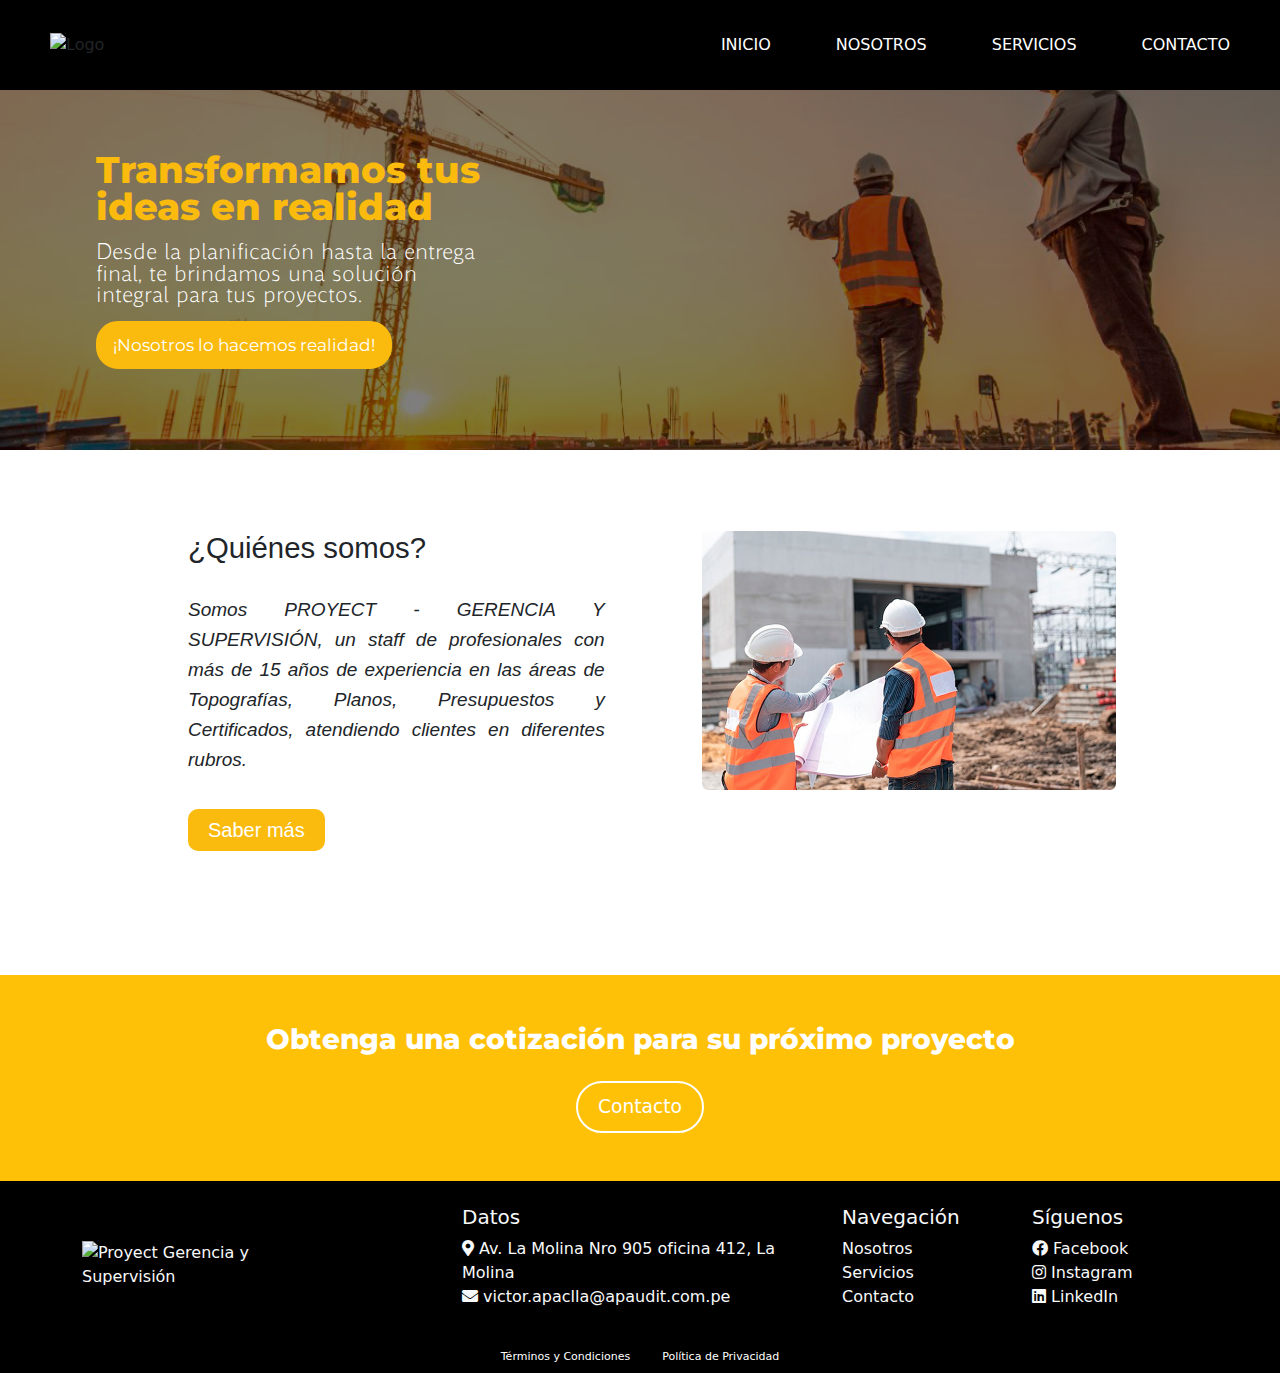
==== commit e5858d80: "update" ====
--- a/index.html
+++ b/index.html
@@ -56,7 +56,7 @@
 </section>  
 <!-- Sección de Contacto -->
 <section class="bg-warning text-center py-5 contac">
-    <div class="container d-flex flex-column align-items-center">
+    <div class="containerf d-flex flex-column align-items-center">
       <h3 class="text-white subtitle-nosotros2">Obtenga una cotización para su próximo proyecto</h3>
       <a href="./pages/contacto.html" class="btn-contacto mt-3">Contacto</a>
     </div>
--- a/css/style_header.css
+++ b/css/style_header.css
@@ -184,18 +184,16 @@
 
 .inicio-titulo h2 {
     font-size: 22pt;
-    font-family: 'Amulya-Light', sans-serif;
+    font-family: sans-serif;
     margin-bottom: 30px;
 }
 .inicio-titulo p {
     font-style: italic;
-    font-family: 'Amulya-Light', sans-serif;
-    line-height: 32px;
+    font-family: 'Raleway', sans-serif;
+    line-height: 30px;
     font-weight: 300;
-    font-size: 14pt;
+    font-size: 19px;
     text-align: justify;
-    color: #999;
-    unicode-bidi: isolate;
     margin-bottom: 40px;
 }
 
--- a/css/style_container.css
+++ b/css/style_container.css
@@ -1,4 +1,4 @@
-.container {
+.containerfirst {
     flex:1;
     flex-direction: column;
     margin: 40px;
@@ -80,7 +80,16 @@
     text-align: center;
     line-height: 1.2; /* Espaciado entre líneas */
 }
-
+.tyc {
+    font-family: 'Amulya', sans-serif;
+    font-size: 1.2rem;
+    margin: 0.5rem 0;
+    text-align: justify;
+    line-height: 1.4; /* Espaciado entre líneas */
+}
+.text-section {
+    margin: 60px 220px;
+}
 .r1 p {
     font-family: 'Amulya-Light', sans-serif;
     font-size: clamp(0.9rem, 3vw, 1rem); /* Tamaño responsivo del texto */
@@ -151,7 +160,9 @@
         margin: 20px 40px;
         
     }
-
+    .text-section {
+        margin: 30px 50px;
+    }
     .inicio-container {
         flex: 1 1 100%; /* Ocupa todo el ancho en dispositivos móviles */
         flex-direction: column;
@@ -231,5 +242,7 @@
         margin: 0; /* Elimina posibles márgenes o padding que afecten el flujo */
     }
 
-
+    .text-section {
+        margin: 30px 50px;
+    }
 }